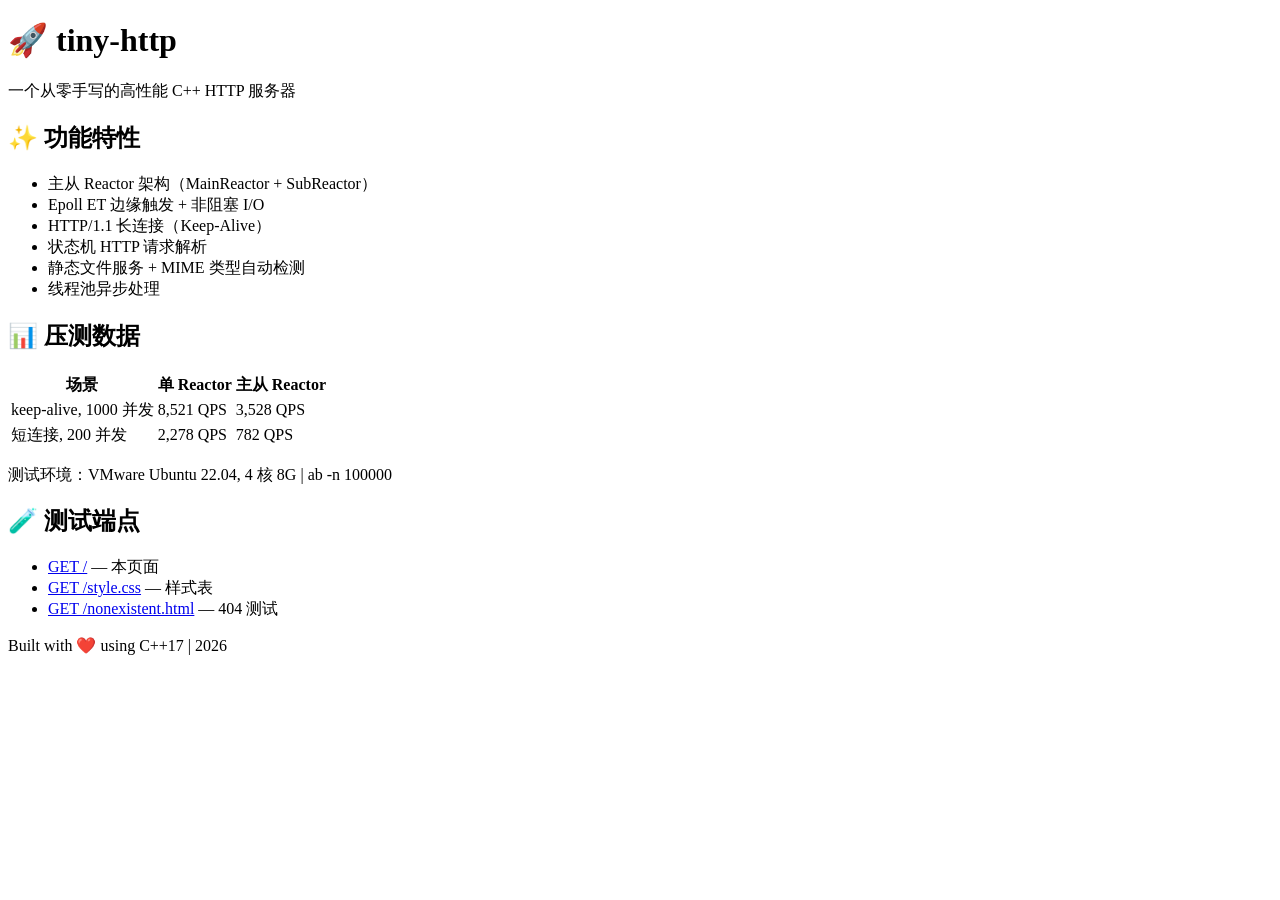
==== week01/www/index.html @ 28b2b50d "Http 静态文件解析并集成于multi_reactor_http" ====
<!DOCTYPE html>
<html lang="zh-CN">
<head>
    <meta charset="UTF-8">
    <meta name="viewport" content="width=device-width, initial-scale=1.0">
    <title>tiny-http — 高性能 HTTP 服务器</title>
    <link rel="stylesheet" href="/style.css">
</head>
<body>
    <div class="container">
        <header>
            <h1>🚀 tiny-http</h1>
            <p class="subtitle">一个从零手写的高性能 C++ HTTP 服务器</p>
        </header>

        <main>
            <section class="card">
                <h2>✨ 功能特性</h2>
                <ul>
                    <li>主从 Reactor 架构（MainReactor + SubReactor）</li>
                    <li>Epoll ET 边缘触发 + 非阻塞 I/O</li>
                    <li>HTTP/1.1 长连接（Keep-Alive）</li>
                    <li>状态机 HTTP 请求解析</li>
                    <li>静态文件服务 + MIME 类型自动检测</li>
                    <li>线程池异步处理</li>
                </ul>
            </section>

            <section class="card">
                <h2>📊 压测数据</h2>
                <table>
                    <tr><th>场景</th><th>单 Reactor</th><th>主从 Reactor</th></tr>
                    <tr><td>keep-alive, 1000 并发</td><td>8,521 QPS</td><td>3,528 QPS</td></tr>
                    <tr><td>短连接, 200 并发</td><td>2,278 QPS</td><td>782 QPS</td></tr>
                </table>
                <p class="note">测试环境：VMware Ubuntu 22.04, 4 核 8G | ab -n 100000</p>
            </section>

            <section class="card">
                <h2>🧪 测试端点</h2>
                <ul>
                    <li><a href="/">GET /</a> — 本页面</li>
                    <li><a href="/style.css">GET /style.css</a> — 样式表</li>
                    <li><a href="/nonexistent.html">GET /nonexistent.html</a> — 404 测试</li>
                </ul>
            </section>
        </main>

        <footer>
            <p>Built with ❤️ using C++17 | 2026</p>
        </footer>
    </div>
</body>
</html>
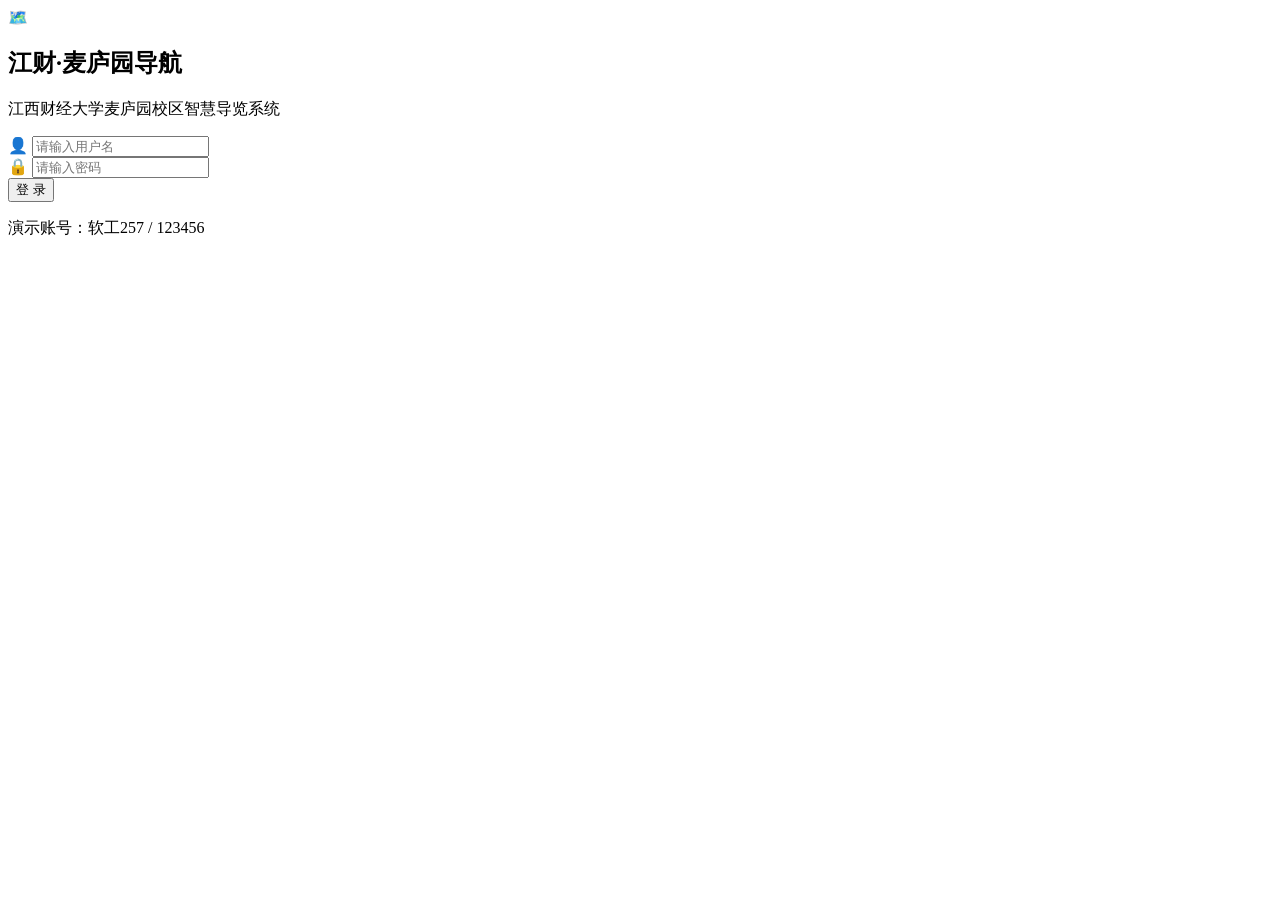
==== commit 4088f590: "HTTP服务器的一次实践项目，接上高德的API，底层后台调用了自建的HTTP服务器" ====
--- a/week01/www/index.html
+++ b/week01/www/index.html
@@ -3,52 +3,82 @@
 <head>
     <meta charset="UTF-8">
     <meta name="viewport" content="width=device-width, initial-scale=1.0">
-    <title>tiny-http — 高性能 HTTP 服务器</title>
-    <link rel="stylesheet" href="/style.css">
+    <title>登录 — 江财麦庐园导航</title>
+    <link rel="stylesheet" href="/login.css">
 </head>
 <body>
-    <div class="container">
-        <header>
-            <h1>🚀 tiny-http</h1>
-            <p class="subtitle">一个从零手写的高性能 C++ HTTP 服务器</p>
-        </header>
+    <div class="login-bg"></div>
 
-        <main>
-            <section class="card">
-                <h2>✨ 功能特性</h2>
-                <ul>
-                    <li>主从 Reactor 架构（MainReactor + SubReactor）</li>
-                    <li>Epoll ET 边缘触发 + 非阻塞 I/O</li>
-                    <li>HTTP/1.1 长连接（Keep-Alive）</li>
-                    <li>状态机 HTTP 请求解析</li>
-                    <li>静态文件服务 + MIME 类型自动检测</li>
-                    <li>线程池异步处理</li>
-                </ul>
-            </section>
+    <div class="login-card" id="login-card">
+        <div class="lc-icon">🗺️</div>
+        <h2>江财·麦庐园导航</h2>
+        <p class="lc-sub">江西财经大学麦庐园校区智慧导览系统</p>
 
-            <section class="card">
-                <h2>📊 压测数据</h2>
-                <table>
-                    <tr><th>场景</th><th>单 Reactor</th><th>主从 Reactor</th></tr>
-                    <tr><td>keep-alive, 1000 并发</td><td>8,521 QPS</td><td>3,528 QPS</td></tr>
-                    <tr><td>短连接, 200 并发</td><td>2,278 QPS</td><td>782 QPS</td></tr>
-                </table>
-                <p class="note">测试环境：VMware Ubuntu 22.04, 4 核 8G | ab -n 100000</p>
-            </section>
+        <form id="login-form" autocomplete="off">
+            <div class="input-wrap">
+                <span class="iw-icon">👤</span>
+                <input id="username" type="text" placeholder="请输入用户名" autocomplete="off" required>
+            </div>
+            <div class="input-wrap">
+                <span class="iw-icon">🔒</span>
+                <input id="password" type="password" placeholder="请输入密码" autocomplete="off" required>
+            </div>
+            <div class="lc-error" id="login-error"></div>
+            <button type="submit" class="lc-btn" id="login-btn">
+                <span>登 录</span>
+            </button>
+        </form>
 
-            <section class="card">
-                <h2>🧪 测试端点</h2>
-                <ul>
-                    <li><a href="/">GET /</a> — 本页面</li>
-                    <li><a href="/style.css">GET /style.css</a> — 样式表</li>
-                    <li><a href="/nonexistent.html">GET /nonexistent.html</a> — 404 测试</li>
-                </ul>
-            </section>
-        </main>
+        <p class="lc-hint">演示账号：软工257 / 123456</p>
+    </div>
 
-        <footer>
-            <p>Built with ❤️ using C++17 | 2026</p>
-        </footer>
-    </div>
+    <script>
+    (function(){
+        var form   = document.getElementById('login-form');
+        var errEl  = document.getElementById('login-error');
+        var btn    = document.getElementById('login-btn');
+        var card   = document.getElementById('login-card');
+
+        form.addEventListener('submit', function(e){
+            e.preventDefault();
+            var u = document.getElementById('username').value.trim();
+            var p = document.getElementById('password').value.trim();
+
+            if (!u || !p) {
+                errEl.textContent = '请输入用户名和密码';
+                errEl.style.display = 'block';
+                return;
+            }
+
+            btn.classList.add('loading');
+            btn.innerHTML = '<span>验证中…</span>';
+            errEl.style.display = 'none';
+
+            // 模拟网络延迟
+            setTimeout(function(){
+                if (u === '软工257' && p === '123456') {
+                    sessionStorage.setItem('auth', '1');
+                    sessionStorage.setItem('user', u);
+                    card.classList.add('success');
+                    setTimeout(function(){
+                        window.location.href = '/welcome.html';
+                    }, 400);
+                } else {
+                    btn.classList.remove('loading');
+                    btn.innerHTML = '<span>登 录</span>';
+                    errEl.textContent = '用户名或密码错误';
+                    errEl.style.display = 'block';
+                    card.classList.add('shake');
+                    setTimeout(function(){ card.classList.remove('shake'); }, 500);
+                }
+            }, 800);
+        });
+
+        // 已登录直接跳转
+        if (sessionStorage.getItem('auth') === '1') {
+            window.location.href = '/welcome.html';
+        }
+    })();
+    </script>
 </body>
 </html>
